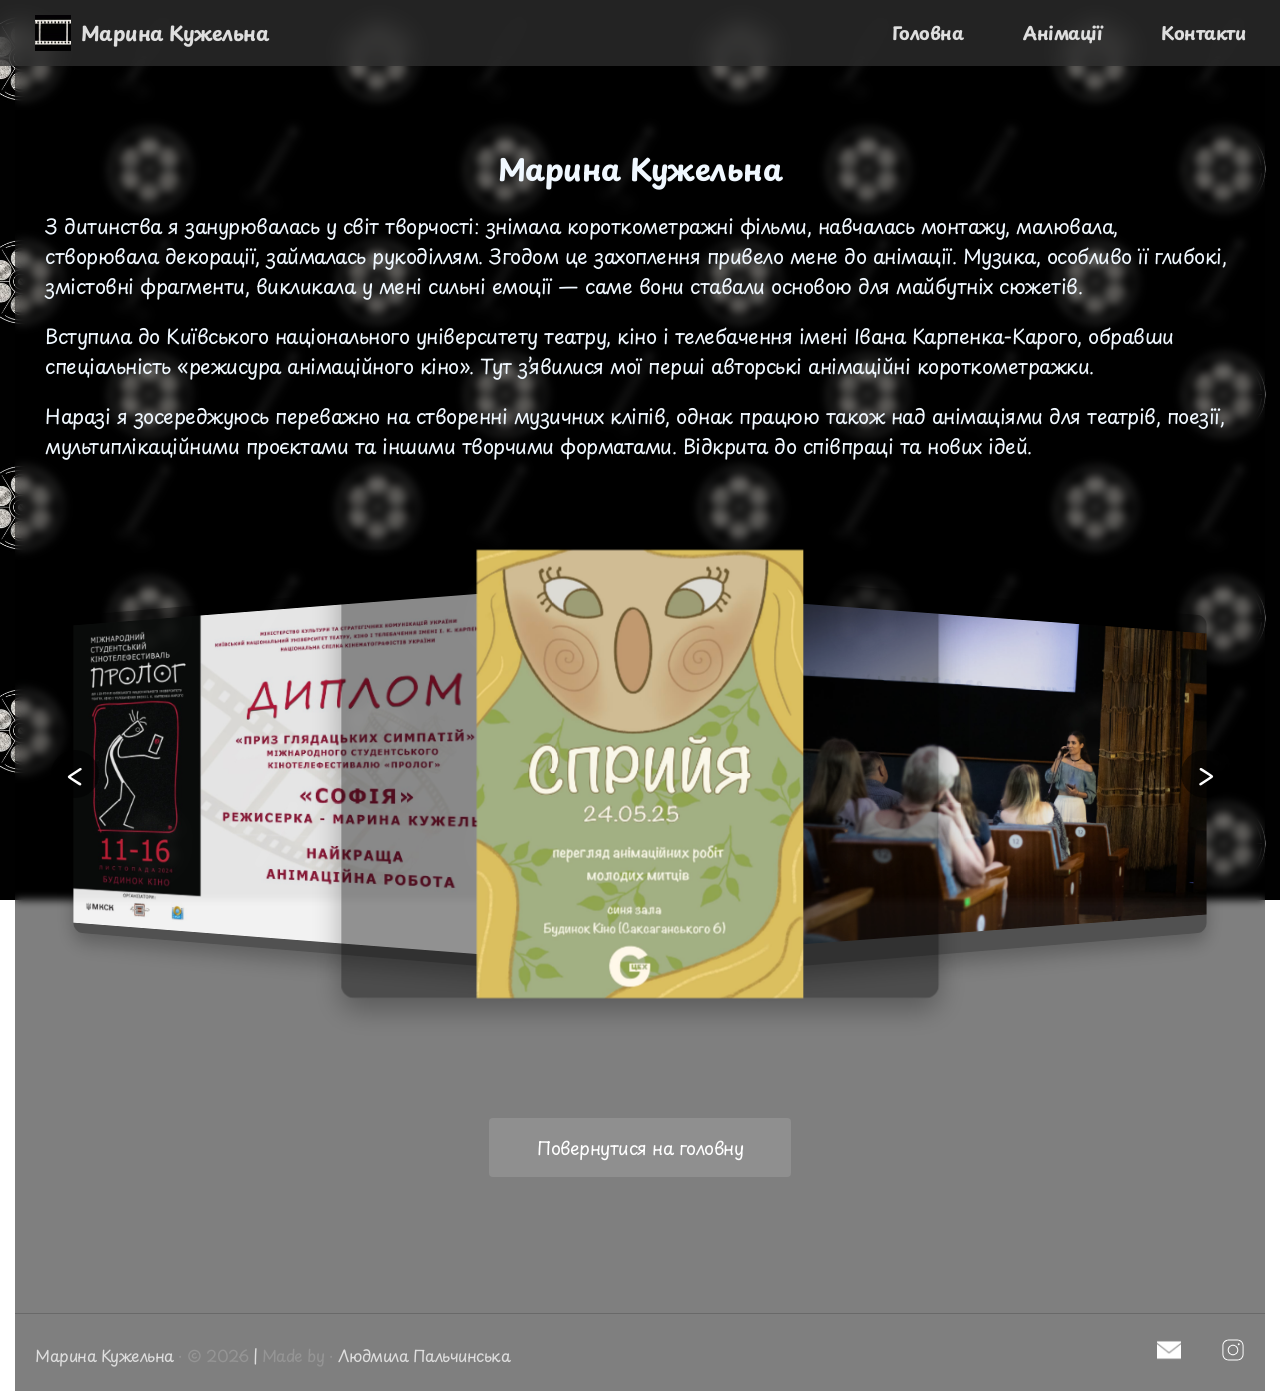
==== pages/details.html @ 42e78e85 "Use span in burger button, add aria-label, fix heading order" ====
<!doctype html>
<html lang="uk">
  <head>
    <meta charset="UTF-8" />
    <meta name="viewport" content="width=device-width, initial-scale=1.0" />
    <meta name="author" content="Marina Kuzhelna | Анімації" />
    <meta
      name="keywords"
      content="animation, motion graphics, visual effects, character animation, 3D animation, 2D animation, VFX, CGI, digital art, storytelling, motion design"
    />
    <meta
      name="description"
      content="Explore stunning animations and motion graphics created by a professional animator. High-quality visual effects, character animation, and storytelling through motion."
    />
    <link rel="preconnect" href="https://fonts.googleapis.com" />
    <link rel="preconnect" href="https://fonts.gstatic.com" crossorigin />
    <link
      href="https://fonts.googleapis.com/css2?family=Playpen+Sans&display=swap"
      rel="stylesheet"
    />
    <title>About me</title>
    <link rel="icon" href="../image/anim.ico" type="image/x-icon" />
    <link rel="stylesheet" href="../styles.css" type="text/css" />
    <link rel="stylesheet" href="../css/pages.css" type="text/css" />
  </head>

  <body>
    <header class="header hidden">
      <div class="container">
        <a href="../index.html" class="logo">
          <img class="header-image" src="../image/logo.JPG" alt="logo" />
          <span data-i18n="header_name"> Марина Кужельна</span>
        </a>
        <nav class="header__nav">
          <a class="header_link" href="../index.html" data-i18n="nav_home"
            >Головна</a
          >
          <a
            class="header_link"
            href="../index.html#gallery-title"
            data-i18n="nav_animations"
            >Анімації</a
          >
          <a
            class="header_link"
            href="../index.html#contact"
            data-i18n="nav_contacts"
            >Контакти</a
          >
        </nav>

        <button class="menu-icon" type="button" aria-label="Меню">
          <span class="menu-icon__line"></span>
        </button>
      </div>
    </header>

    <main class="main">
      <section>
        <div class="container">
          <h1 class="h1_header" data-i18n="header_name">Марина Кужельна</h1>

          <p class="details" data-i18n="child">
            З дитинства я занурювалась у світ творчості: знімала короткометражні
            фільми, навчалась монтажу, малювала, створювала декорації, займалась
            рукоділлям. Згодом це захоплення привело мене до анімації. Музика,
            особливо її глибокі, змістовні фрагменти, викликала у мені сильні
            емоції — саме вони ставали основою для майбутніх сюжетів.
          </p>

          <p class="details" data-i18n="university">
            Вступила до Київського національного університету театру, кіно і
            телебачення імені Івана Карпенка-Карого, обравши спеціальність
            «режисура анімаційного кіно». Тут з’явилися мої перші авторські
            анімаційні короткометражки.
          </p>

          <p class="details" data-i18n="coop">
            Наразі я зосереджуюсь переважно на створенні музичних кліпів, однак
            працюю також над анімаціями для театрів, поезії, мультиплікаційними
            проєктами та іншими творчими форматами. Відкрита до співпраці та
            нових ідей.
          </p>

          <div class="carousel">
            <button
              class="carousel__arrow carousel__arrow--prev"
              type="button"
              aria-label="Previos photo"
            >
              <
            </button>

            <div class="carousel__track">
              <img
                class="carousel__slide"
                src="../image/prolog.jpg"
                alt="certificate Prolog"
              />
              <img
                class="carousel__slide"
                src="../image/sprya.JPG"
                alt="certificate Sprya"
              />
              <img
                class="carousel__slide"
                src="../image/sprya_m.JPG"
                alt="performance of the Maryna"
              />
            </div>

            <button
              class="carousel__arrow carousel__arrow--next"
              type="button"
              aria-label="Next photo"
            >
              >
            </button>
          </div>
          <a class="btn" href="../index.html" data-i18n="b_back">
            Повернутися на головну</a
          >
        </div>
      </section>
    </main>

    <footer class="footer" id="site-footer"></footer>

    <script src="../js/main.js"></script>
    <script src="../js/carousel.js"></script>
    <script src="../js/footer.js"></script>
    <script src="../js/lang.js" defer></script>
  </body>
</html>
---- styles.css ----
:root {
  --space-xs: 8px;
  --space-s: 16px;
  --space-m: 24px;
  --space-l: 40px;
  --space-xl: 64px;
  --space-xxl: 120px;
  --header-height: 72px;
}

* {
  margin: 0;
  padding: 0;
  box-sizing: border-box;
}

html {
  touch-action: manipulation;
  scroll-behavior: smooth;
  overflow: auto;
  /* або scroll */
  scrollbar-width: none;
  /* Firefox */
  -ms-overflow-style: none;
  /* IE/Edge */
}

html.no-scroll {
  overflow: hidden;
}

body {
  margin: 0;
  background: url("image/IMG_6172.JPG") no-repeat center fixed;
  background-size: cover;
  color: #959595;
  font-weight: 600;
  font-size: 20px;
  line-height: 1.5;
  letter-spacing: -0.5px;
  font-family: "Playpen Sans", cursive;
  font-optical-sizing: auto;
  font-weight: 400;
  font-style: normal;
}

.main {
  max-width: 1250px;
  margin: 0 auto;
  min-height: 100vh;
  padding: calc(var(--header-height) + var(--space-xl)) 0 var(--space-xxl);
  background: rgba(0, 0, 0, 0.5);
  backdrop-filter: blur(4px);
}

button {
  font: inherit;
}

img {
  max-width: 100%;
}

a {
  color: #dedede;
  text-decoration: none;
  white-space: nowrap;
  transition: opacity 0.3s;
}

a:hover {
  opacity: 0.6;
}

.container {
  max-width: 1250px;
  margin: auto;
  padding: 0 20px;
}

.f {
  padding: 0 20px 50px 20px;
}

/*  nav-bar */
.header {
  padding: 15px 0;
  background: rgba(50, 50, 50, 0.7);
  backdrop-filter: blur(10px);
  position: fixed;
  top: 0;
  left: 0;
  width: 100%;
  z-index: 1000;
  transition: transform 0.4s ease-in-out;
  position: fixed;
}

.header.hidden {
  transform: translateY(-100%);
}

.logo {
  font-weight: 700;
  display: flex;
  align-items: center;
  gap: 10px;
}

.header-image {
  width: 6%;
}

.header .container {
  display: flex;
  align-items: center;
  justify-content: space-between;
}

.header__nav,
.header__nav ul {
  display: flex;
  gap: 60px;
  list-style: none;
}

.header_link {
  font-weight: 700;
  font-size: 18px;
}

.menu-icon {
  display: none;
}

/* BUTTON */
.btn {
  /* font-family: "Manrope", sans-serif; */
  font-size: 18px;
  color: white;
  padding: 16px 48px;
  background: #929292d9;
  border-radius: 4px;
  display: inline-flex;
  gap: 10px;
  transition: opacity 0.3s;
  border: none;
  cursor: pointer;
}

.btn:hover {
  opacity: 0.8;
}

.btn:active {
  background: #fff;
  color: #000;
}
/* Language switcher */
.lang-switcher {
  position: relative;
  display: inline-block;
  user-select: none;
  margin-left: 30px;
}

.lang-btn {
  background: transparent;
  border: 1px solid rgba(255, 255, 255, 0.2);
  padding: 6px 12px;
  border-radius: 8px;
  cursor: pointer;
  font-size: 14px;
  color: #fff;
  display: flex;
  align-items: center;
  gap: 6px;
  transition: 0.2s;
}

.lang-btn:hover {
  background: rgba(255, 255, 255, 0.1);
}

.lang-dropdown {
  position: absolute;
  top: 40px;
  right: 0;
  background: #1e1e1e;
  list-style: none;
  padding: 8px 1px;
  text-align: center;
  font-size: 14px;
  margin-left: 20px;
  border-radius: 10px;
  border: 1px solid rgba(255, 255, 255, 0.2);
  display: none;
  flex-direction: column;
  min-width: 70px;
  z-index: 100;
}

.lang-dropdown li {
  padding: 8px 12px;
  cursor: pointer;
  color: #fff;
  transition: 0.2s;
}

.lang-dropdown li:hover {
  background: rgba(255, 255, 255, 0.1);
}

.lang-dropdown.show {
  display: flex;
}

/*
    MAIN
*/
.welcome {
  min-height: calc(100vh - var(--header-height) - var(--space-xl));
  display: grid;
  align-content: center;
}

.welcome .container {
  display: flex;
  align-items: center;
  justify-content: space-between;
}

.welcome__title {
  width: 550px;
  font-weight: 700;
  font-size: 51px;
  line-height: 1.19;
  color: #dedede;
  margin-block: 0 var(--space-m);
}

.welcome__text {
  width: 395px;
  margin-bottom: var(--space-xl);
}

.welcome__img {
  width: 400px;
  height: 400px;
  border-radius: 50%;
  object-fit: cover;
  object-position: center;
  margin-right: var(--space-xxl);
}

/* WORKS */

#screen1 {
  margin-top: var(--space-xxl);
  margin-bottom: 40px;
}

/* Базові стилі для перемикання екранів */
.listing,
.work-details {
  display: none;
}

.listing.active,
.work-details.active {
  display: flex;
  /* Або block, залежить від вашого макету */
}

.listing__title,
.contact_title {
  margin-top: 0;
  margin-bottom: var(--space-l);
  font-size: 36px;
  text-align: center;
  color: #dedede;
}

h3 {
  color: #dedede;
}

.listing__img-wrapper h3 {
  font-size: 1em;
  color: inherit;
}

.listing__wrapper {
  display: flex;
  flex-wrap: wrap;
  gap: var(--space-xl);
  justify-content: center;
}

.listing__img-wrapper {
  width: 200px;
  height: 200px;
  object-fit: cover;
  object-position: center;
  padding-bottom: 0;
}

.listing__img-wrapper:hover {
  transition:
    transform 1.05s ease,
    opacity 0.3s ease;
  opacity: 1;
  transform: scale(1.05);
  border-color: #333;
}

.item-label {
  text-align: center;
}
.back-link {
  margin-top: var(--space-xl);
}

.screenshots-wrapper {
  display: flex;
  flex-wrap: wrap;
  gap: var(--space-s);
  justify-content: center;
  margin-block: var(--space-xl) var(--space-s);
}

.screenshots-wrapper img {
  /* Ці стилі застосовуються до кожного зображення в сітці */
  width: 250px;
  height: auto;
  border: 1px solid #ccc;
  box-shadow: 0 2px 5px rgba(0, 0, 0, 0.1);
  box-sizing: border-box;
  /* Щоб рамка і відступи не виходили за межі */
  object-fit: cover;
  object-position: center;
  padding-bottom: 0;
}

/*  contact  */

.contact {
  margin: var(--space-xxl) 0;
}

.contact .container {
  max-width: 520px;
  text-align: center;
}

.contact_title {
  margin-bottom: var(--space-m);
}

.contact_text {
  font-size: 26px;
  margin-bottom: var(--space-l);
}

.email_btn,
.tel_btn,
.inst_btn {
  width: 300px;
  justify-content: center;
  margin-top: 8px;
}

.email_btn::after {
  content: "";
  width: 40px;
  height: 30px;
  background-image: url("image/icons8-email-open-64.png");
  background-size: contain;
  background-position: center;
  background-repeat: no-repeat;
}

.tel_btn::after {
  content: "";
  width: 40px;
  height: 28px;
  background-image: url("image/icons8-telegram-logo.svg");
  background-size: contain;
  background-position: center;
  background-repeat: no-repeat;
}

.inst_btn::after {
  content: "";
  width: 40px;
  height: 28px;
  background-image: url("image/icons8-instagram-logo.svg");
  background-size: contain;
  background-position: center;
  background-repeat: no-repeat;
}

/* FOOTER */

.footer .container {
  display: flex;
  align-items: baseline;
  justify-content: space-between;
}

.socials_img {
  width: 24px;
  height: 24px;
  display: flex;
}

.footer {
  max-width: 1250px;
  margin: 0 auto;
  background: rgba(0, 0, 0, 0.5);
  backdrop-filter: blur(4px);
  border-top: 1px solid #696969;
  padding: 24px 0;
}

.footer_copy {
  font-size: 16px;
  margin: 0;
}

.footer_copy span {
  color: #dedede;
}

.socials {
  display: flex;
  gap: 40px;
}

/* Початковий стан модалки */
.modal {
  display: none;
  position: fixed;
  left: 0;
  top: 0;
  width: 100%;
  height: 100vh;
  background: rgba(0, 0, 0, 0.8);
  backdrop-filter: blur(4px);
  justify-content: center;
  align-items: center;
}

/* Коли модалка активна */
.modal.show {
  display: flex;
  background-color: rgba(54, 50, 50, 0.3);
  opacity: 1;
  pointer-events: auto;
  transform: scale(1);
}

/* Контейнер відео */
.modal-content {
  position: relative;
  background: #000;
  border-radius: 12px;
  width: 100%;
  max-width: 70%;
  max-height: 85%;
  overflow: hidden;
  transform: scale(0.9);
  opacity: 0;
  transition:
    transform 0.4s ease,
    opacity 0.4s ease;
  box-shadow: 0 0 30px rgba(0, 0, 0, 0.8);
}

.close {
  position: absolute;
  top: 10px;
  right: 10px;
  z-index: 1;
  font-size: 28px;
  line-height: 1;
  color: white;
  background: none;
  border: none;
  cursor: pointer;
}

/* Анімація при відкритті */
.modal.show .modal-content {
  transform: scale(1);
  opacity: 1;
}

video {
  width: 100%;
  height: 500px;
  display: block;
  user-select: none;
}

.modal {
  --start-x: 50vw;
  --start-y: 50vh;
  display: none;
  position: fixed;
  inset: 0;
  background: rgba(0, 0, 0, 0.8);
  justify-content: center;
  align-items: center;
  opacity: 0;
  transform-origin: var(--start-x) var(--start-y);
  transform: scale(0.3);
  transition:
    opacity 0.3s ease,
    transform 0.3s ease;
}

/* Приховує кнопку завантаження */
video::-internal-media-controls-download-button {
  display: none;
}

video::-webkit-media-controls-enclosure {
  overflow: hidden;
}

@media (max-width: 1100px) {
  .welcome__img {
    margin-right: 0;
  }
}

@media (max-width: 950px) {
  .welcome .container {
    flex-direction: column-reverse;
    gap: 65px;
  }

  .welcome {
    margin-top: 150px;
  }

  .welcome__title {
    width: auto;
  }

  .welcome__text {
    width: auto;
    margin-bottom: 50px;
  }

  .welcome__desc {
    text-align: center;
  }
}

@media (max-width: 850px) {
  .listing,
  .contact {
    margin-top: 100px;
  }
}

@media (max-width: 770px) {
  .welcome__title {
    font-size: 36px;
  }
}

@media (max-width: 680px) {
  .listing__img-wrapper {
    width: 190px;
    height: 190px;
  }

  .footer .container {
    flex-direction: column-reverse;
    align-items: center;
    gap: 28px;
    padding: 8px 0;
  }
}

@media (max-width: 580px) {
  .header__nav {
    display: none;
  }

  .welcome__img {
    width: 240px;
    height: 240px;
  }

  .title,
  .listing__title {
    font-size: 28px;
  }

  .listing,
  .contact {
    margin-top: 80px;
  }

  .contact_title {
    margin-bottom: 12px;
  }

  .contact .container {
    max-width: 275px;
  }

  .contact_text {
    font-size: 18px;
  }

  .email_btn,
  .tel_btn,
  .inst_btn {
    width: 180px;
  }

  .contact {
    margin-bottom: 100px;
  }

  .header {
    /*position: relative;*/
    display: block;
    right: 15px;
    position: sticky;
    background: rgba(50, 50, 50, 0.7);
    scroll-behavior: smooth;
  }

  /* бургер меню*/
  .menu-icon {
    width: 36px;
    height: 24px;
    position: absolute;
    right: 15px;
    top: 20px;
    border: none;
    display: block;
    background-color: transparent;
    padding: 0;
  }

  .menu-icon::after,
  .menu-icon::before {
    content: "";
    position: absolute;
    left: 0;
  }

  .menu-icon::before {
    top: 0;
    transition:
      transform 0.3s,
      top 0.3s 0.3s;
  }

  .menu-icon::after {
    bottom: 0;
    transition:
      transform 0.3s,
      bottom 0.3s 0.3s;
  }

  .menu-icon__line,
  .menu-icon::after,
  .menu-icon::before {
    display: block;
    width: 100%;
    height: 3px;
    background-color: white;
  }

  .menu-icon--active .menu-icon__line {
    display: none;
  }

  .menu-icon--active::before {
    transform: translateY(-50%) rotate(45deg);
    top: 50%;
    transition:
      top 0.3s,
      transform 0.3s 0.3s;
  }

  .menu-icon--active::after {
    transform: translateY(50%) rotate(-45deg);
    bottom: 50%;
    transition:
      bottom 0.3s,
      transform 0.3s 0.3s;
  }

  .header--mobile .header__nav {
    display: flex;
    align-self: center;
    flex-wrap: wrap;
    gap: 20px 30px;
    justify-content: center;
    /*flex-direction: column;*/
    margin: 10px auto;
  }

  .header.header--mobile .container {
    flex-direction: column;
    align-items: flex-start;
    gap: 12px;
  }
}

@media (max-width: 460px) {
  .listing__img-wrapper {
    width: 180px;
    height: 180px;
  }
}

@media (max-width: 420px) {
  .listing__img-wrapper {
    width: 150px;
    height: 150px;
  }

  .item-label {
    font-size: 18px;
  }

  .welcome__title {
    font-size: 26px;
  }
}

@media (max-width: 360px) {
  .listing__img-wrapper {
    width: 127px;
    height: 127px;
  }

  .item-label {
    font-size: 17px;
  }
}
---- css/pages.css ----
.header__nav a.active {
  color: #929292d9;
  font-weight: bold;
  border-bottom: 20px dotted #ccc;
}

.h1_header {
  text-align: center;
}

.h1_header,
.details {
  color: aliceblue;
  padding: 10px;
}

.carousel {
  position: relative;
  overflow: hidden;
  padding: var(--space-l) 0;
  --slide-width: 520px;
  --slide-height: 390px;
  --slide-offset: 360px;
}

.carousel__track {
  position: relative;
  height: calc(var(--slide-height) * 1.35);
}

.carousel__slide {
  position: absolute;
  top: 50%;
  left: 50%;
  max-width: none;
  border-radius: 12px;
  box-shadow: 0 10px 25px rgba(0, 0, 0, 0.3);
  transition:
    transform 0.5s ease,
    opacity 0.5s ease;
  cursor: pointer;
  width: var(--slide-width);
  height: var(--slide-height);
  object-fit: contain;
  background: rgba(0, 0, 0, 0.4);
}

.carousel__slide.is-center {
  transform: translate(-50%, -50%) translateX(0) perspective(800px)
    rotateY(0deg) scale(1.15);
  z-index: 3;
  cursor: default;
}

.carousel__slide.is-left {
  transform: translate(-50%, -50%) translateX(calc(var(--slide-offset) * -1))
    perspective(450px) rotateY(-12deg) scale(0.9);
  opacity: 0.9;
  z-index: 1;
}

.carousel__slide.is-right {
  transform: translate(-50%, -50%) translateX(calc(var(--slide-offset) * 1))
    perspective(450px) rotateY(12deg) scale(0.9);
  opacity: 0.9;
  z-index: 1;
}

.carousel__slide.is-hidden {
  transform: translate(-50%, -50%) translateX(0) perspective(800px)
    rotateY(0deg) scale(0.7);
  opacity: 0;
  z-index: 0;
  pointer-events: none;
}

.carousel__arrow {
  position: absolute;
  top: 50%;
  transform: translateY(-50%);
  z-index: 4;
  width: 48px;
  height: 48px;
  border: none;
  border-radius: 50%;
  background: rgba(0, 0, 0, 0.5);
  color: white;
  font-size: 32px;
  line-height: 1;
  cursor: pointer;
}

.carousel__arrow--prev {
  left: 16px;
}

.carousel__arrow--next {
  right: 16px;
}

.btn {
  display: block;
  width: fit-content;
  margin: var(--space-l) auto var(--space-s);
}

@media (max-width: 580px) {
  .carousel {
    --slide-width: 260px;
    --slide-height: 195px;
    --slide-offset: 170px;
  }

  .carousel__arrow {
    width: 36px;
    height: 36px;
    font-size: 24px;
  }

  .carousel__arrow--prev {
    left: 4px;
  }

  .carousel__arrow--next {
    right: 4px;
  }
}
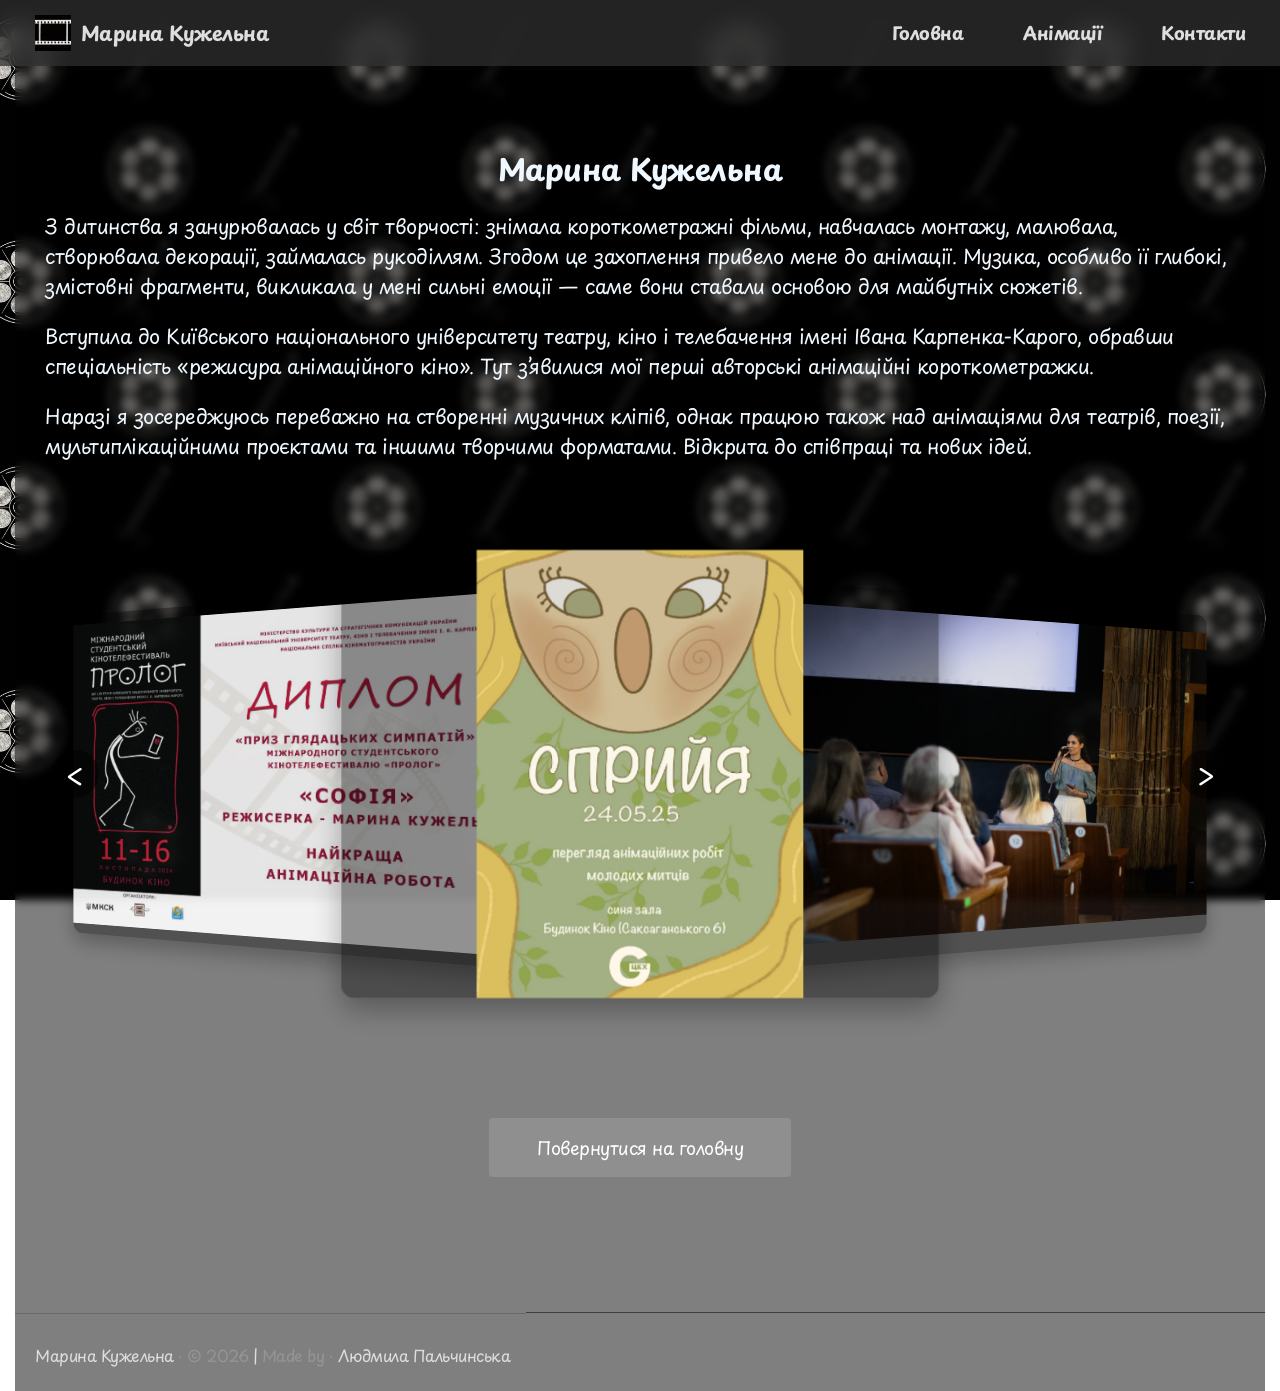
==== commit acac9a22: "Use BEM-style class names consistently" ====
--- a/pages/details.html
+++ b/pages/details.html
@@ -28,21 +28,21 @@
     <header class="header hidden">
       <div class="container">
         <a href="../index.html" class="logo">
-          <img class="header-image" src="../image/logo.JPG" alt="logo" />
+          <img class="header__logo" src="../image/logo.JPG" alt="" />
           <span data-i18n="header_name"> Марина Кужельна</span>
         </a>
         <nav class="header__nav">
-          <a class="header_link" href="../index.html" data-i18n="nav_home"
+          <a class="header__link" href="../index.html" data-i18n="nav_home"
             >Головна</a
           >
           <a
-            class="header_link"
+            class="header__link"
             href="../index.html#gallery-title"
             data-i18n="nav_animations"
             >Анімації</a
           >
           <a
-            class="header_link"
+            class="header__link"
             href="../index.html#contact"
             data-i18n="nav_contacts"
             >Контакти</a
@@ -58,7 +58,9 @@
     <main class="main">
       <section>
         <div class="container">
-          <h1 class="h1_header" data-i18n="header_name">Марина Кужельна</h1>
+          <h1 class="details__title" data-i18n="header_name">
+            Марина Кужельна
+          </h1>
 
           <p class="details" data-i18n="child">
             З дитинства я занурювалась у світ творчості: знімала короткометражні
@@ -95,17 +97,20 @@
               <img
                 class="carousel__slide"
                 src="../image/prolog.jpg"
-                alt="certificate Prolog"
+                alt="Диплом за найкращу анімаційну роботу на фестивалі Пролог 2024."
+                data-i18n-alt="alt_details_1"
               />
               <img
                 class="carousel__slide"
                 src="../image/sprya.JPG"
-                alt="certificate Sprya"
+                alt="Афіша до анімаційного показу робіт."
+                data-i18n-alt="alt_details_2"
               />
               <img
                 class="carousel__slide"
                 src="../image/sprya_m.JPG"
-                alt="performance of the Maryna"
+                alt="Марина розповідає про свої роботи на анімаційному показі."
+                data-i18n-alt="alt_details_3"
               />
             </div>
 
--- a/styles.css
+++ b/styles.css
@@ -17,12 +17,6 @@
 html {
   touch-action: manipulation;
   scroll-behavior: smooth;
-  overflow: auto;
-  /* або scroll */
-  scrollbar-width: none;
-  /* Firefox */
-  -ms-overflow-style: none;
-  /* IE/Edge */
 }
 
 html.no-scroll {
@@ -34,7 +28,6 @@
   background: url("image/IMG_6172.JPG") no-repeat center fixed;
   background-size: cover;
   color: #959595;
-  font-weight: 600;
   font-size: 20px;
   line-height: 1.5;
   letter-spacing: -0.5px;
@@ -76,10 +69,6 @@
   max-width: 1250px;
   margin: auto;
   padding: 0 20px;
-}
-
-.f {
-  padding: 0 20px 50px 20px;
 }
 
 /*  nav-bar */
@@ -93,7 +82,6 @@
   width: 100%;
   z-index: 1000;
   transition: transform 0.4s ease-in-out;
-  position: fixed;
 }
 
 .header.hidden {
@@ -107,7 +95,7 @@
   gap: 10px;
 }
 
-.header-image {
+.header__logo {
   width: 6%;
 }
 
@@ -124,7 +112,7 @@
   list-style: none;
 }
 
-.header_link {
+.header__link {
   font-weight: 700;
   font-size: 18px;
 }
@@ -200,14 +188,18 @@
   z-index: 100;
 }
 
-.lang-dropdown li {
+.lang-dropdown button {
+  width: 100%;
   padding: 8px 12px;
+  background: none;
+  border: none;
+  color: #fff;
   cursor: pointer;
-  color: #fff;
   transition: 0.2s;
 }
 
-.lang-dropdown li:hover {
+.lang-dropdown button:hover,
+.lang-dropdown button:focus-visible {
   background: rgba(255, 255, 255, 0.1);
 }
 
@@ -255,25 +247,12 @@
 
 /* WORKS */
 
-#screen1 {
-  margin-top: var(--space-xxl);
-  margin-bottom: 40px;
-}
-
-/* Базові стилі для перемикання екранів */
-.listing,
-.work-details {
-  display: none;
-}
-
-.listing.active,
-.work-details.active {
-  display: flex;
-  /* Або block, залежить від вашого макету */
+.listing {
+  margin-block: var(--space-xxl);
 }
 
 .listing__title,
-.contact_title {
+.contact__title {
   margin-top: 0;
   margin-bottom: var(--space-l);
   font-size: 36px;
@@ -288,6 +267,7 @@
 .listing__img-wrapper h3 {
   font-size: 1em;
   color: inherit;
+  white-space: normal;
 }
 
 .listing__wrapper {
@@ -299,16 +279,19 @@
 
 .listing__img-wrapper {
   width: 200px;
-  height: 200px;
-  object-fit: cover;
-  object-position: center;
-  padding-bottom: 0;
-}
-
-.listing__img-wrapper:hover {
+  margin: 0;
   transition:
     transform 1.05s ease,
     opacity 0.3s ease;
+}
+
+.listing__img-wrapper img {
+  width: 100%;
+  aspect-ratio: 1;
+  object-fit: cover;
+}
+
+.listing__img-wrapper:hover {
   opacity: 1;
   transform: scale(1.05);
   border-color: #333;
@@ -336,10 +319,19 @@
   border: 1px solid #ccc;
   box-shadow: 0 2px 5px rgba(0, 0, 0, 0.1);
   box-sizing: border-box;
-  /* Щоб рамка і відступи не виходили за межі */
-  object-fit: cover;
-  object-position: center;
-  padding-bottom: 0;
+}
+
+.screenshots-wrapper figure {
+  display: flex;
+  flex-wrap: wrap;
+  justify-content: center;
+  align-items: flex-start;
+  gap: var(--space-s);
+  margin: 0;
+}
+
+.screenshots-wrapper figcaption {
+  width: 100%;
 }
 
 /*  contact  */
@@ -353,62 +345,45 @@
   text-align: center;
 }
 
-.contact_title {
+.contact__title {
   margin-bottom: var(--space-m);
 }
 
-.contact_text {
-  font-size: 26px;
-  margin-bottom: var(--space-l);
-}
-
-.email_btn,
-.tel_btn,
-.inst_btn {
+.btn--email,
+.btn--telegram,
+.btn--instagram {
   width: 300px;
   justify-content: center;
   margin-top: 8px;
 }
 
-.email_btn::after {
+.btn--email::after,
+.btn--instagram::after {
   content: "";
   width: 40px;
-  height: 30px;
-  background-image: url("image/icons8-email-open-64.png");
+  height: 28px;
   background-size: contain;
   background-position: center;
   background-repeat: no-repeat;
 }
 
-.tel_btn::after {
-  content: "";
-  width: 40px;
-  height: 28px;
-  background-image: url("image/icons8-telegram-logo.svg");
-  background-size: contain;
-  background-position: center;
-  background-repeat: no-repeat;
-}
-
-.inst_btn::after {
-  content: "";
-  width: 40px;
-  height: 28px;
+.btn--email::after {
+  height: 30px;
+  background-image: url("image/icons8-email-open-64.png");
+}
+
+.btn--instagram::after {
   background-image: url("image/icons8-instagram-logo.svg");
-  background-size: contain;
-  background-position: center;
-  background-repeat: no-repeat;
 }
 
 /* FOOTER */
-
 .footer .container {
   display: flex;
   align-items: baseline;
   justify-content: space-between;
 }
 
-.socials_img {
+.socials__img {
   width: 24px;
   height: 24px;
   display: flex;
@@ -423,12 +398,12 @@
   padding: 24px 0;
 }
 
-.footer_copy {
+.footer__copy {
   font-size: 16px;
   margin: 0;
 }
 
-.footer_copy span {
+.footer__copy span {
   color: #dedede;
 }
 
@@ -439,16 +414,22 @@
 
 /* Початковий стан модалки */
 .modal {
+  --start-x: 50vw;
+  --start-y: 50vh;
   display: none;
   position: fixed;
-  left: 0;
-  top: 0;
-  width: 100%;
-  height: 100vh;
+  backdrop-filter: blur(4px);
+  inset: 0;
+  z-index: 1100;
   background: rgba(0, 0, 0, 0.8);
-  backdrop-filter: blur(4px);
   justify-content: center;
   align-items: center;
+  opacity: 0;
+  transform-origin: var(--start-x) var(--start-y);
+  transform: scale(0.3);
+  transition:
+    opacity 0.3s ease,
+    transform 0.3s ease;
 }
 
 /* Коли модалка активна */
@@ -503,23 +484,6 @@
   user-select: none;
 }
 
-.modal {
-  --start-x: 50vw;
-  --start-y: 50vh;
-  display: none;
-  position: fixed;
-  inset: 0;
-  background: rgba(0, 0, 0, 0.8);
-  justify-content: center;
-  align-items: center;
-  opacity: 0;
-  transform-origin: var(--start-x) var(--start-y);
-  transform: scale(0.3);
-  transition:
-    opacity 0.3s ease,
-    transform 0.3s ease;
-}
-
 /* Приховує кнопку завантаження */
 video::-internal-media-controls-download-button {
   display: none;
@@ -606,7 +570,7 @@
     margin-top: 80px;
   }
 
-  .contact_title {
+  .contact__title {
     margin-bottom: 12px;
   }
 
@@ -614,13 +578,9 @@
     max-width: 275px;
   }
 
-  .contact_text {
-    font-size: 18px;
-  }
-
-  .email_btn,
-  .tel_btn,
-  .inst_btn {
+  .btn--email,
+  .btn--telegram,
+  .btn--instagram {
     width: 180px;
   }
 
--- a/css/pages.css
+++ b/css/pages.css
@@ -4,11 +4,11 @@
   border-bottom: 20px dotted #ccc;
 }
 
-.h1_header {
+.details__title {
   text-align: center;
 }
 
-.h1_header,
+.details__title,
 .details {
   color: aliceblue;
   padding: 10px;
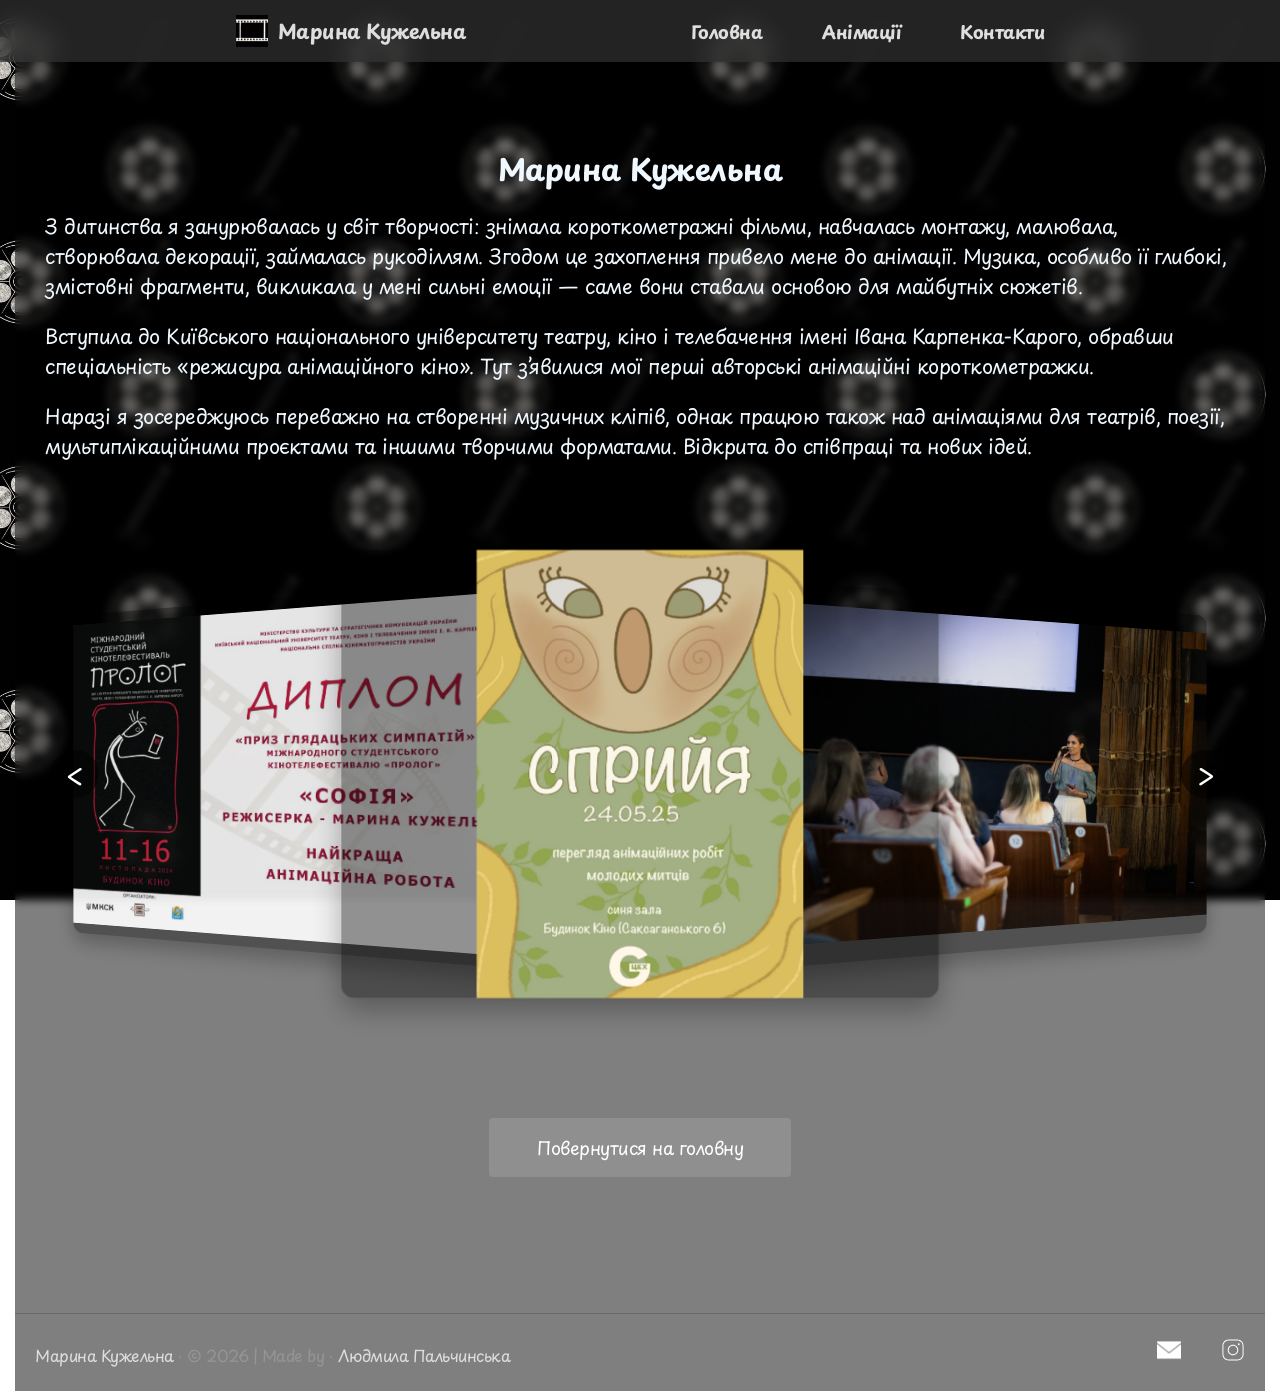
==== commit 7cc15afc: "Close mobile menu on link click, keep header visible while open, animate menu" ====
--- a/pages/details.html
+++ b/pages/details.html
@@ -49,7 +49,12 @@
           >
         </nav>
 
-        <button class="menu-icon" type="button" aria-label="Меню">
+        <button
+          class="menu-icon"
+          type="button"
+          aria-label="Меню"
+          aria-expanded="false"
+        >
           <span class="menu-icon__line"></span>
         </button>
       </div>
--- a/styles.css
+++ b/styles.css
@@ -96,13 +96,14 @@
 }
 
 .header__logo {
-  width: 6%;
+  width: 32px;
 }
 
 .header .container {
   display: flex;
+  gap: var(--space-m);
   align-items: center;
-  justify-content: space-between;
+  justify-content: space-evenly;
 }
 
 .header__nav,
@@ -110,6 +111,11 @@
   display: flex;
   gap: 60px;
   list-style: none;
+}
+
+.logo--compact + .header__nav {
+  gap: var(--space-m);
+  font-size: 18px;
 }
 
 .header__link {
@@ -362,6 +368,7 @@
   content: "";
   width: 40px;
   height: 28px;
+  flex-shrink: 0;
   background-size: contain;
   background-position: center;
   background-repeat: no-repeat;
@@ -403,7 +410,7 @@
   margin: 0;
 }
 
-.footer__copy span {
+.footer__copy [data-i18n] {
   color: #dedede;
 }
 
@@ -492,23 +499,29 @@
 video::-webkit-media-controls-enclosure {
   overflow: hidden;
 }
-
-@media (max-width: 1100px) {
+/* ===== ДО 1200px: менше за desktop ===== */
+
+@media (max-width: 1199px) {
   .welcome__img {
     margin-right: 0;
   }
-}
-
-@media (max-width: 950px) {
+
+  .header__nav {
+    gap: var(--space-m);
+    font-size: 18px;
+  }
+  .logo--compact .logo__name {
+    display: none;
+  }
+}
+
+/* ===== ДО 992px: планшет ===== */
+@media (max-width: 991px) {
   .welcome .container {
     flex-direction: column-reverse;
     gap: 65px;
   }
 
-  .welcome {
-    margin-top: 150px;
-  }
-
   .welcome__title {
     width: auto;
   }
@@ -521,89 +534,48 @@
   .welcome__desc {
     text-align: center;
   }
-}
-
-@media (max-width: 850px) {
-  .listing,
-  .contact {
-    margin-top: 100px;
-  }
-}
-
-@media (max-width: 770px) {
-  .welcome__title {
-    font-size: 36px;
-  }
-}
-
-@media (max-width: 680px) {
-  .listing__img-wrapper {
-    width: 190px;
-    height: 190px;
-  }
-
-  .footer .container {
-    flex-direction: column-reverse;
+
+  /* бургер меню — тепер з планшета */
+   .header__nav {
+    display: flex;
+    flex-direction: column;
     align-items: center;
-    gap: 28px;
-    padding: 8px 0;
-  }
-}
-
-@media (max-width: 580px) {
-  .header__nav {
-    display: none;
-  }
-
-  .welcome__img {
-    width: 240px;
-    height: 240px;
-  }
-
-  .title,
-  .listing__title {
-    font-size: 28px;
-  }
-
-  .listing,
-  .contact {
-    margin-top: 80px;
-  }
-
-  .contact__title {
-    margin-bottom: 12px;
-  }
-
-  .contact .container {
-    max-width: 275px;
-  }
-
-  .btn--email,
-  .btn--telegram,
-  .btn--instagram {
-    width: 180px;
-  }
-
-  .contact {
-    margin-bottom: 100px;
-  }
-
-  .header {
-    /*position: relative;*/
-    display: block;
-    right: 15px;
-    position: sticky;
-    background: rgba(50, 50, 50, 0.7);
-    scroll-behavior: smooth;
-  }
-
-  /* бургер меню*/
+    gap: var(--space-s);
+    order: 1;
+    width: 100%;
+    max-height: 0;
+    margin-top: 0;
+    overflow: hidden;
+    opacity: 0;
+    visibility: hidden;
+    transition:
+      max-height 0.4s ease,
+      margin-top 0.4s ease,
+      opacity 0.3s ease,
+      visibility 0.4s;
+  }
+
+
+    .header .container {
+    justify-content: flex-end;
+    flex-wrap: wrap;
+    row-gap: 0;
+  }
+
+
+  .header .container > .logo {
+    margin-right: auto;
+  }
+
+  .logo--compact .logo__name {
+    display: inline;
+  }
+
   .menu-icon {
     width: 36px;
     height: 24px;
-    position: absolute;
-    right: 15px;
-    top: 20px;
+    position: relative;
+    margin-left: 16px;
     border: none;
     display: block;
     background-color: transparent;
@@ -660,52 +632,130 @@
       transform 0.3s 0.3s;
   }
 
-  .header--mobile .header__nav {
+    .header--mobile .header__nav {
+    max-height: 500px;
+    margin-top: var(--space-s);
+    opacity: 1;
+    visibility: visible;
+  }
+
+
+  /* мова — всередині відкритого меню */
+  .lang-switcher {
     display: flex;
-    align-self: center;
-    flex-wrap: wrap;
-    gap: 20px 30px;
     justify-content: center;
-    /*flex-direction: column;*/
-    margin: 10px auto;
-  }
-
-  .header.header--mobile .container {
-    flex-direction: column;
-    align-items: flex-start;
-    gap: 12px;
-  }
-}
-
-@media (max-width: 460px) {
+    order: 2;
+    width: 100%;
+    max-height: 0;
+    margin: 0;
+    overflow: hidden;
+    opacity: 0;
+    visibility: hidden;
+    transition:
+      max-height 0.4s ease,
+      margin 0.4s ease,
+      opacity 0.3s ease,
+      visibility 0.4s;
+  }
+
+  .header--mobile .lang-switcher {
+    max-height: 60px;
+    margin: var(--space-m) 0 var(--space-s);
+    overflow: visible;
+    opacity: 1;
+    visibility: visible;
+  }
+
+
+  .header--mobile .lang-dropdown {
+    top: 100%;
+    left: 50%;
+    right: auto;
+    transform: translateX(-50%);
+  }
+}
+
+/* ===== ДО 768px: великий телефон ===== */
+@media (max-width: 767px) {
+  .welcome__title {
+    font-size: 36px;
+  }
+
+  .footer .container {
+    flex-direction: column-reverse;
+    align-items: center;
+    gap: var(--space-m);
+    padding-block: var(--space-xs);
+  }
+
+  .footer__copy {
+    text-align: center;
+  }
+
+  .footer__part {
+    display: block;
+  }
+
+  .footer__divider {
+    display: none;
+  }
+}
+
+/* ===== ДО 576px: телефон ===== */
+@media (max-width: 575px) {
+  :root {
+    --space-xxl: 80px;
+  }
+  .logo {
+    font-size: 16px;
+  }
+
+  .menu-icon {
+    flex-shrink: 0;
+  }
+
+  .welcome__img {
+    width: 240px;
+    height: 240px;
+  }
+
+  .welcome__title {
+    font-size: 26px;
+  }
+
+  .title,
+  .listing__title {
+    font-size: 28px;
+  }
+
+  /* НОВЕ: мініатюри завжди по дві в ряд */
+  .listing__wrapper {
+    gap: var(--space-m);
+  }
+
+  .item-link {
+    width: calc((100% - var(--space-m)) / 2);
+  }
+
   .listing__img-wrapper {
-    width: 180px;
-    height: 180px;
-  }
-}
-
-@media (max-width: 420px) {
-  .listing__img-wrapper {
-    width: 150px;
-    height: 150px;
+    width: 100%;
   }
 
   .item-label {
     font-size: 18px;
   }
 
-  .welcome__title {
-    font-size: 26px;
-  }
-}
-
-@media (max-width: 360px) {
-  .listing__img-wrapper {
-    width: 127px;
-    height: 127px;
-  }
-
-  .item-label {
-    font-size: 17px;
-  }
-}
+  .contact__title {
+    margin-bottom: 12px;
+  }
+
+  .contact .container {
+    max-width: 275px;
+  }
+
+  .btn--email,
+  .btn--telegram,
+  .btn--instagram {
+    width: 180px;
+  }
+}
--- a/css/pages.css
+++ b/css/pages.css
@@ -104,7 +104,7 @@
   margin: var(--space-l) auto var(--space-s);
 }
 
-@media (max-width: 580px) {
+@media (max-width: 575px) {
   .carousel {
     --slide-width: 260px;
     --slide-height: 195px;
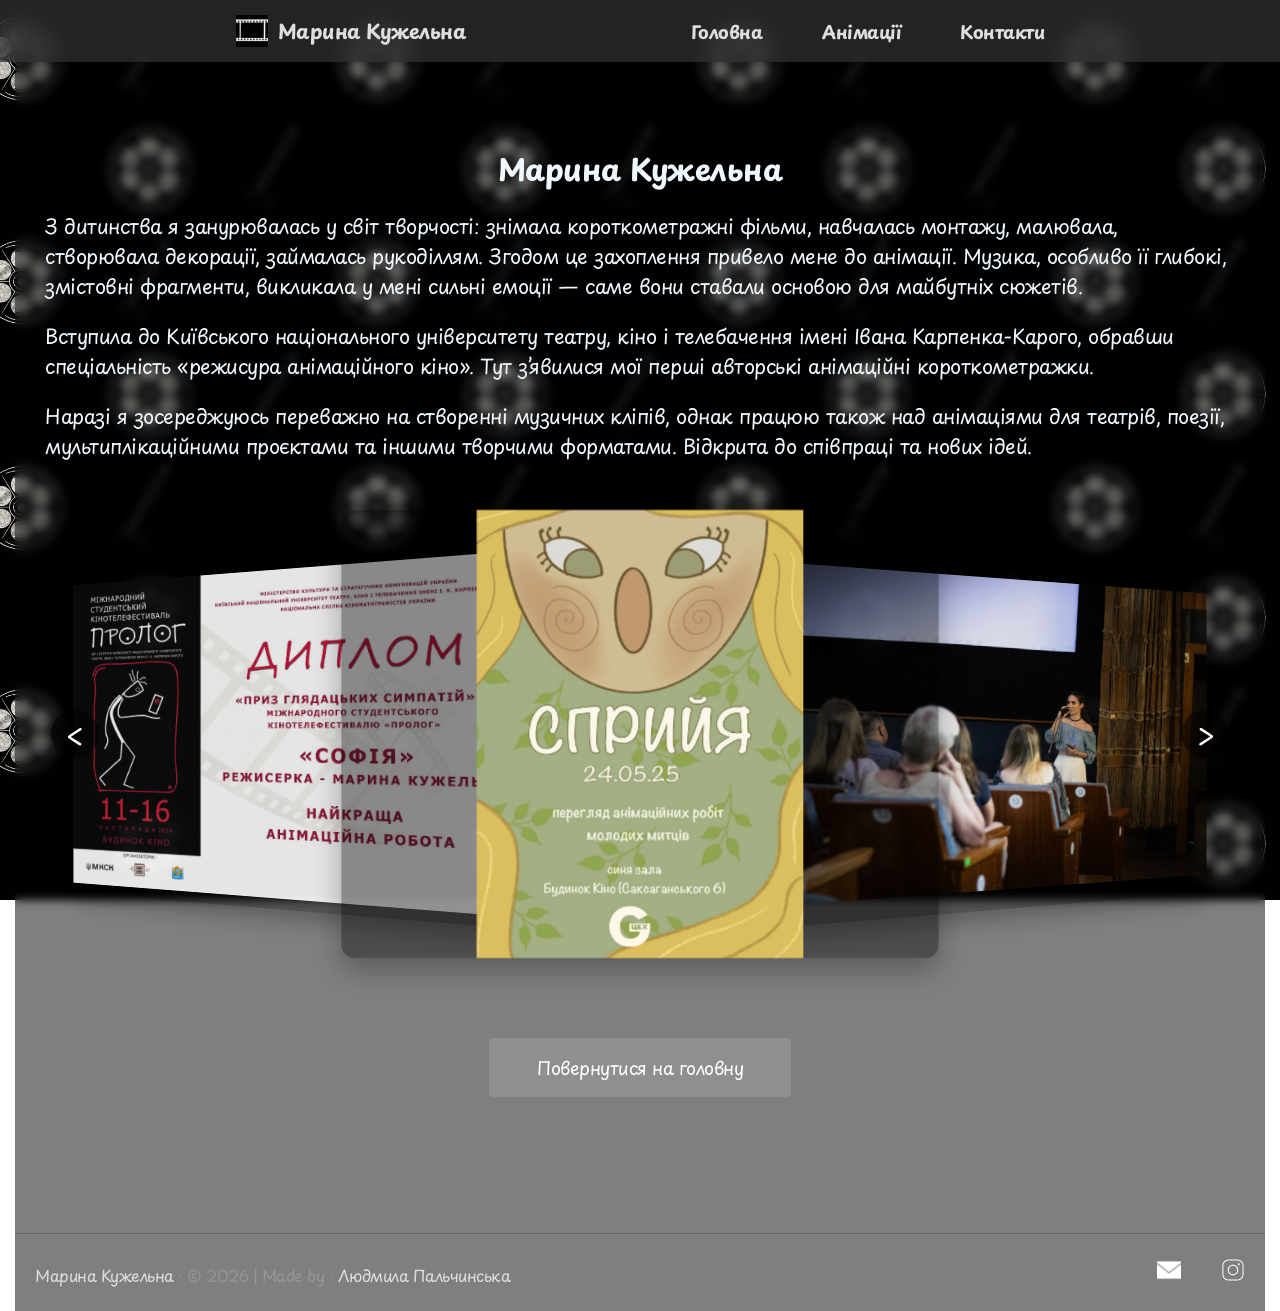
==== commit b30daa1f: "Show work screenshots as carousel on  mobile. Rename Schmalgauzen frame" ====
--- a/pages/details.html
+++ b/pages/details.html
@@ -93,7 +93,7 @@
             <button
               class="carousel__arrow carousel__arrow--prev"
               type="button"
-              aria-label="Previos photo"
+              aria-label="Попередній кадр"
             >
               <
             </button>
@@ -122,7 +122,7 @@
             <button
               class="carousel__arrow carousel__arrow--next"
               type="button"
-              aria-label="Next photo"
+              aria-label="Наступний кадр"
             >
               >
             </button>
--- a/styles.css
+++ b/styles.css
@@ -318,20 +318,11 @@
   margin-block: var(--space-xl) var(--space-s);
 }
 
-.screenshots-wrapper img {
-  /* Ці стилі застосовуються до кожного зображення в сітці */
-  width: 250px;
-  height: auto;
-  border: 1px solid #ccc;
-  box-shadow: 0 2px 5px rgba(0, 0, 0, 0.1);
-  box-sizing: border-box;
-}
-
 .screenshots-wrapper figure {
   display: flex;
   flex-wrap: wrap;
   justify-content: center;
-  align-items: flex-start;
+  width: 100%;
   gap: var(--space-s);
   margin: 0;
 }
@@ -536,7 +527,7 @@
   }
 
   /* бургер меню — тепер з планшета */
-   .header__nav {
+  .header__nav {
     display: flex;
     flex-direction: column;
     align-items: center;
@@ -555,13 +546,11 @@
       visibility 0.4s;
   }
 
-
-    .header .container {
+  .header .container {
     justify-content: flex-end;
     flex-wrap: wrap;
     row-gap: 0;
   }
-
 
   .header .container > .logo {
     margin-right: auto;
@@ -632,13 +621,12 @@
       transform 0.3s 0.3s;
   }
 
-    .header--mobile .header__nav {
+  .header--mobile .header__nav {
     max-height: 500px;
     margin-top: var(--space-s);
     opacity: 1;
     visibility: visible;
   }
-
 
   /* мова — всередині відкритого меню */
   .lang-switcher {
@@ -666,7 +654,6 @@
     visibility: visible;
   }
 
-
   .header--mobile .lang-dropdown {
     top: 100%;
     left: 50%;
--- a/css/pages.css
+++ b/css/pages.css
@@ -17,10 +17,17 @@
 .carousel {
   position: relative;
   overflow: hidden;
-  padding: var(--space-l) 0;
+  width: 100%;
+  padding: 0;
   --slide-width: 520px;
   --slide-height: 390px;
   --slide-offset: 360px;
+}
+
+.carousel--vertical {
+  --slide-width: 240px;
+  --slide-height: 427px;
+  --slide-offset: 220px;
 }
 
 .carousel__track {
@@ -111,6 +118,12 @@
     --slide-offset: 170px;
   }
 
+  .carousel--vertical {
+    --slide-width: 150px;
+    --slide-height: 267px;
+    --slide-offset: 110px;
+  }
+
   .carousel__arrow {
     width: 36px;
     height: 36px;
@@ -124,4 +137,30 @@
   .carousel__arrow--next {
     right: 4px;
   }
+
+  .btn {
+   margin: 0 auto var(--space-xl);
+  }
 }
+
+@media (min-width: 768px) {
+  .carousel--vertical .carousel__track {
+    display: flex;
+    justify-content: center;
+    gap: var(--space-s);
+    height: auto;
+  }
+
+  .carousel--vertical .carousel__slide {
+    position: static;
+    width: 200px;
+    height: auto;
+    transform: none;
+    opacity: 1;
+    cursor: default;
+  }
+
+  .carousel--vertical .carousel__arrow {
+    display: none;
+  }
+}
